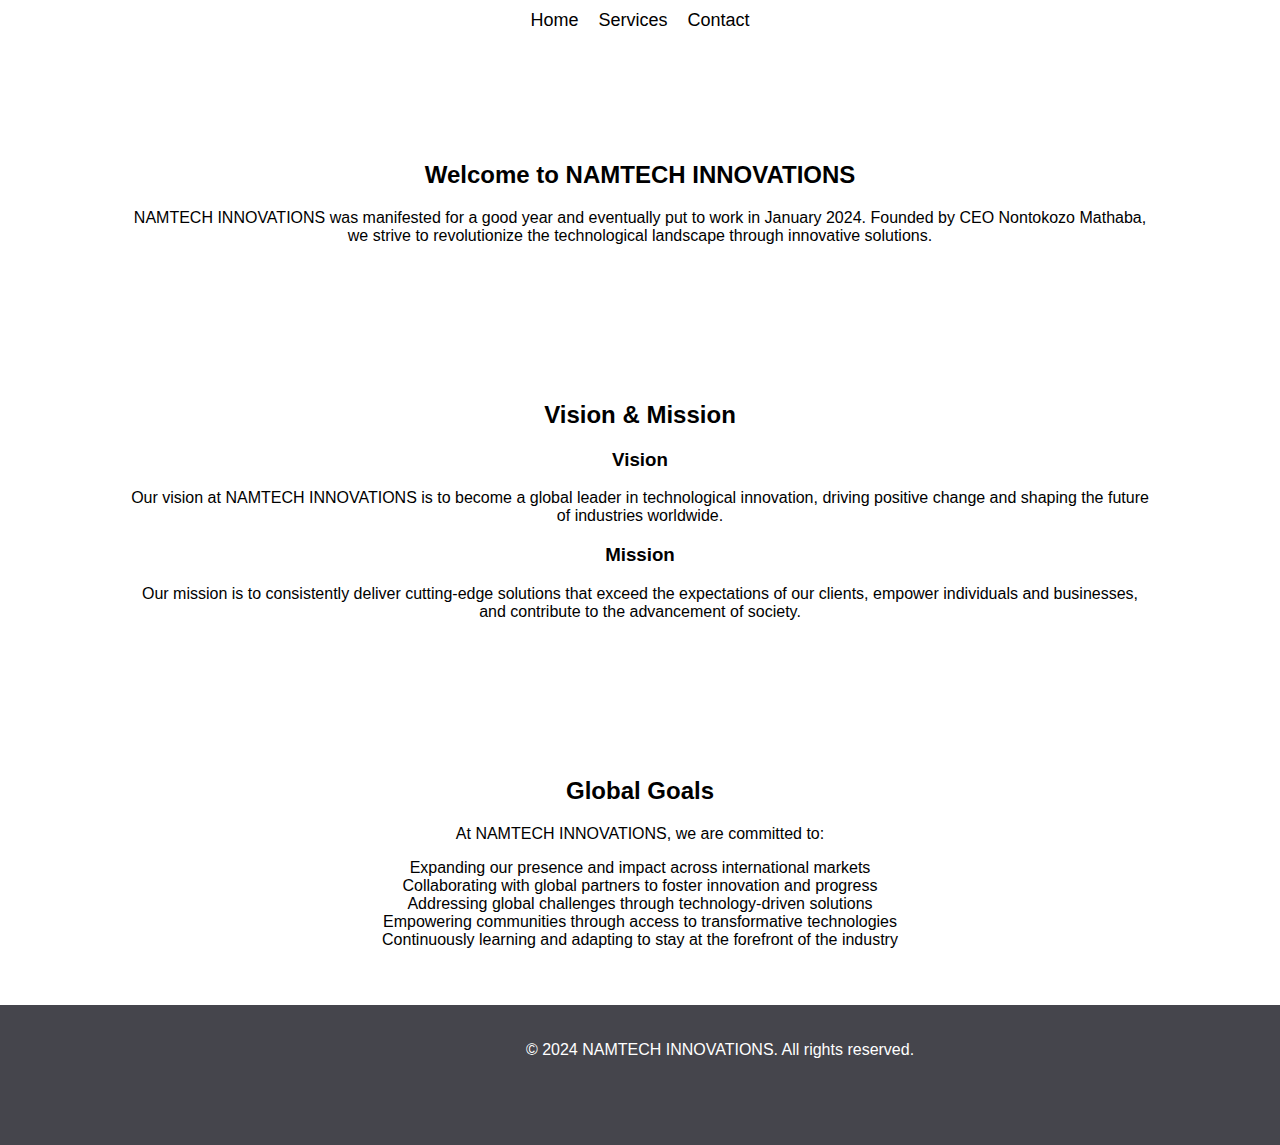
==== NAMTECH INNOVATIONS/about.html @ 0d2f3d3e "Add files via upload" ====
<!DOCTYPE html>
<html lang="en">
<head>
    <meta charset="UTF-8">
    <meta name="viewport" content="width=device-width, initial-scale=1.0">
    <link href="style.css" rel="stylesheet">
    <title>About</title>
    
</head>
<body>
    <div class="navbar">
        <div class="nav-item"><a href="index.html">Home</a></div>
        <div class="nav-item"><a href="services.html">Services</a></div>
        <div class="nav-item"><a href="contact.html">Contact</a></div>
    </div>
    

    <section id="company-info">
        <h2>Welcome to NAMTECH INNOVATIONS</h2>
        <p>NAMTECH INNOVATIONS was manifested for a good year and eventually put to work in January 2024. Founded by CEO Nontokozo Mathaba, we strive to revolutionize the technological landscape through innovative solutions.</p>
    </section>

    <section id="vision-mission">
        <h2>Vision & Mission</h2>
        <h3>Vision</h3>
        <p>Our vision at NAMTECH INNOVATIONS is to become a global leader in technological innovation, driving positive change and shaping the future of industries worldwide.</p>
        <h3>Mission</h3>
        <p>Our mission is to consistently deliver cutting-edge solutions that exceed the expectations of our clients, empower individuals and businesses, and contribute to the advancement of society.</p>
    </section>
    <section id="global-goals">
        <h2>Global Goals</h2>
        <p>At NAMTECH INNOVATIONS, we are committed to:</p>
        <ul>
            <li>Expanding our presence and impact across international markets</li>
            <li>Collaborating with global partners to foster innovation and progress</li>
            <li>Addressing global challenges through technology-driven solutions</li>
            <li>Empowering communities through access to transformative technologies</li>
            <li>Continuously learning and adapting to stay at the forefront of the industry</li>
        </ul>
    </section>
    <footer>
        <p>&copy; 2024 NAMTECH INNOVATIONS. All rights reserved.</p>
    </footer>
</body>
</html>
---- NAMTECH INNOVATIONS/style.css ----
body {
    font-family: Arial, sans-serif;
    margin: 0;
    padding: 0;
    box-sizing: border-box;
    overflow-x: hidden;
   
}

header {
    background-image: url('Images/Big-Data-Cloud.jpg'); /* Replace 'background.jpg' with the actual path to your image */
    background-size: 100% 100%;
    background-position: center;
    background-repeat: no-repeat;
    background-color: rgba(51, 51, 51, 0.8); /* Adding some transparency to the header */
    color: #fff;
    padding: 20em;
    text-align: center;
    background-attachment: fixed;
    
}
header h1 {
    font-size: 3em; /* Adjust the font size as needed */
}
/* Your existing styles */

/* Animation for h1 and p */
@keyframes fadeInUp {
    0% {
        opacity: 0;
        transform: translateY(80px); /* Start from 50px below */
    }
    100% {
        opacity: 1;
        transform: translateY(0); /* Move to its original position */
    }
}

header h1,
header p {
    animation: fadeInUp 3s ease forwards; /* Apply the animation */
    opacity: 0; /* Initially hide the elements */
}

/* Your existing styles */


nav {
    position: absolute;
    top: 35px;
    left: 50%;
    transform: translate(-50%, -50%);
    display: flex;
    justify-content: space-between;
    align-items: center;
    text-align: center;
}



nav ul {
    list-style: none;
    padding: 0;
    margin: 0;
    display: flex;
    justify-content: flex-end;
}

nav li {
    list-style: none;
    margin-right: 20px;
}

nav a {
    text-decoration: none;
    padding: 5px 10px;
    color: #fff;
    font-weight: bold;
    font-size: 1.2em;
}
nav ul li a::before{
    content: "";
    width: 100%;
    height: 3px;
    position: absolute;
    
    top: 0;
    left: 0;
}
.active{
    color: #fc036b;
    text-decoration: underline;
    font-weight: bold;
}


section {
    width: 80%;
    margin: 80px auto;
    padding: 2em;
    text-align: center;
}
.title{
    text-align: center;
    font-size: 4vmin;
    color: black;
}


.vision-mission-values {
    background-image: url('Images/Management-of-Cybersecurity-Operations.jpg'); /* Change 'background-image.jpg' to your actual image path */
    background-size: 100% 100%;
    background-position: center;
    background-attachment: fixed; /* Keeps the background image fixed */
    padding: 50px 20px; /* Adjust the padding as needed */
    width: 100%;
    height: 100vh; /* Ensures the section takes up the full viewport height */
    overflow-y: auto;
}

.vision, .mission, .values {
    text-align: left;
    margin-bottom: 40px;
    color: #fff; /* Text color on top of background image */
    padding-left: 120px; 
    position: relative;
}



.vision p, .mission p, .values p {
    color: #fff; /* Text color */
    position: relative; /* Position relative for absolute positioning of line */
}
.vision p::after, .mission p::after, .values p::after {
    content: '';
    position: absolute;
    bottom: -5px; /* Adjust as needed */
    left: 0;
    width: 200px; /* Adjust as needed */
    height: 1px; /* Thickness of the line */
    background-color: #fff; /* Color of the line */
}
.values ul {
    list-style-type: none;
    padding: 0;
}

.values ul li {
    margin-bottom: 10px;
}


.why-choose-us h1 {
    color: white; /* Set text color to white */
    text-align: right; /* Align text to the right */
    margin-top: -310px; /* Adjust top margin as needed */
    margin-right: 20px; /* Adjust right margin as needed */
    padding-right: 70px;
}
.explore-more-button {
    display: inline-block;
    background-color: #4CAF50;
    border: none;
    color: white;
    padding: 15px 32px;
    text-align: right;
    text-decoration: none;
    font-size: 16px;
    margin: 4px 2px;
    cursor: pointer;
    border-radius: 10px;
    margin-right: -790px;
    
}

.explore-more-button:hover {
    background-color: #45a049;
}
.learn-more-button {
    display: inline-block;
    background-color: #007bff; /* Blue color, you can change this */
    color: white;
    padding: 10px 20px; /* Adjust padding as needed */
    text-decoration: none;
    border-radius: 5px; /* Rounded corners */
    transition: background-color 0.3s ease; /* Smooth transition for hover effect */
    
    
}

.learn-more-button:hover {
    background-color: #0056b3; /* Darker blue color on hover, you can change this */
}

.learn-more-button span {
    pointer-events: none; /* Prevent text selection when clicking the button */
}

/* ... your existing styles ... */


#services {
    background-color: #f8f8f8;
    padding: 1em;
}

.service-container {
    display: flex;
    justify-content: space-around;
    flex-wrap: wrap;
    margin-top: 30px;
}

.service {
    max-width: 300px;
    margin: 2em;
    
}

.service img {
    max-width: 100%;
    height: auto;
    
}
/* ... your existing styles ... */

#projects {
    background-color: #f8f8f8;
    padding: 2em;
    text-align: center;
}

#projects h2 {
    color: #333;
}

#projects p {
    margin-bottom: 1em;
}

#project-count {
    margin-top: 2em;
}

#project-count h3 {
    color: #333;
}

#project-count p {
    font-size: 2em;
    font-weight: bold;
    color: #007bff; /* Adjust color as needed */
}





footer {
    background-color: #45454c;
    color: #fff;
    padding: 20px 80px;
    text-align: center;
   
    width: 100%;
    min-height: 100px;
    
}

.footer p{
    color: #fff;
    margin: 20px auto;
}


  

/* Animations */
img{
    transition: transform .3s ease;

}
img:hover{
    transform: scale(1.1);
}
.ctn:hover{
    background: whitesmoke;
    color: #fc036b;
    box-shadow: 2px 2px 5px black;
}
li:hover{
    color: #fc036b;
    cursor: zoom-out;
}



.navbar {
    background-color: white;
    padding: 10px 0;
    display: flex;
    justify-content: center;
}

.nav-item {
    margin-right: 20px;
}

.nav-item:last-child {
    margin-right: 0;
}

.nav-item a {
    color: black;
    text-decoration: none;
    font-size: 18px;
}

.nav-item a:hover {
    color: #ffcc00;
}


h1 {
    margin: 0;
}

.services {
    display: flex;
    flex-wrap: wrap;
    justify-content: center;
}

.service {
    display: inline-block;
    padding: 20px;
    border-radius: 8px;
    border: 1px solid #ccc;
    width: 300px;
    margin: 10px;
    text-align: center;
    cursor: pointer;
    transition: transform 0.3s ease, box-shadow 0.3s ease; /* Added box-shadow to transition */
}

.service:hover {
    transform: scale(1.05);
    box-shadow: 0px 0px 15px rgba(0, 0, 0, 0.3); /* Box shadow effect on hover */
}

.service i {
    font-size: 36px;
    margin-bottom: 10px;
}

section {
    padding: 20px;
    margin-bottom: 20px;
    background-color: #fff;
}

.package {
    border: 1px solid #ccc;
    border-radius: 5px;
    padding: 15px;
    margin-bottom: 15px;
}

.package h3 {
    margin-top: 0;
}

ul {
    list-style-type: none;
    padding: 0;
}
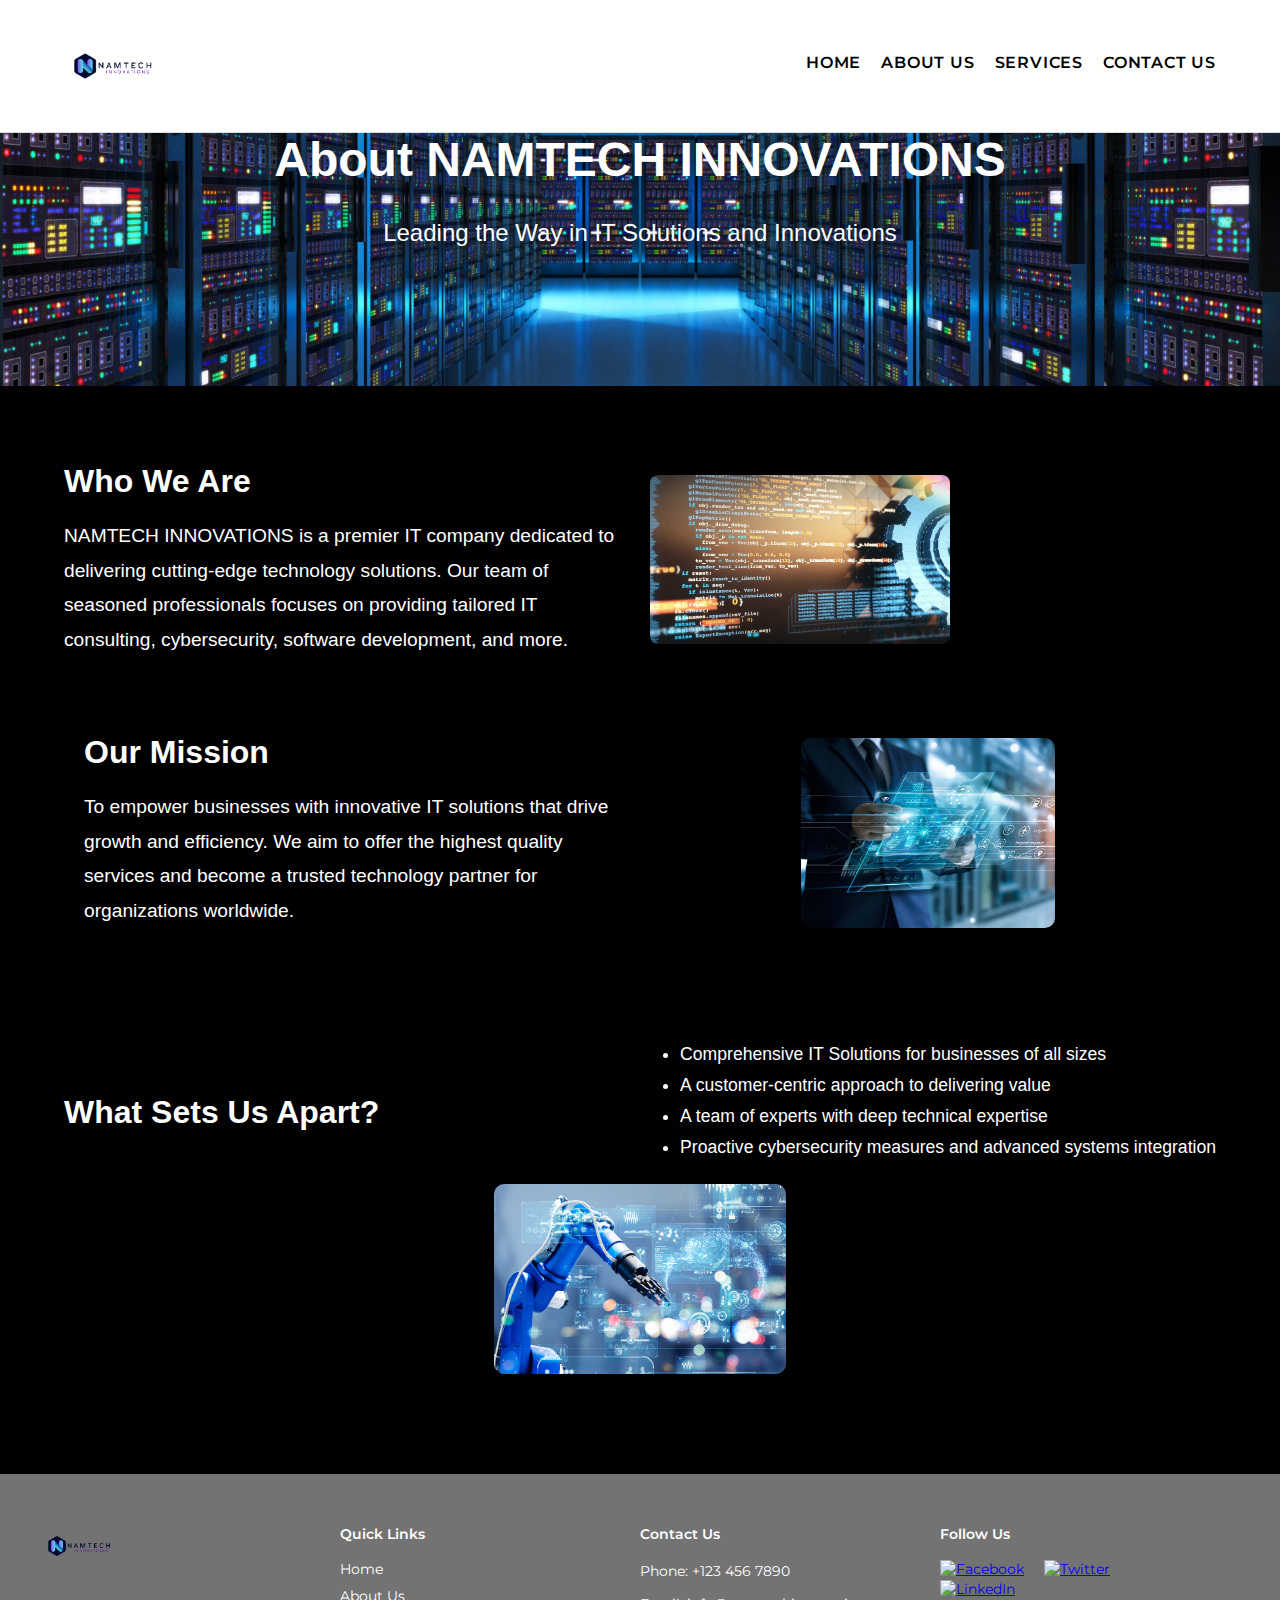
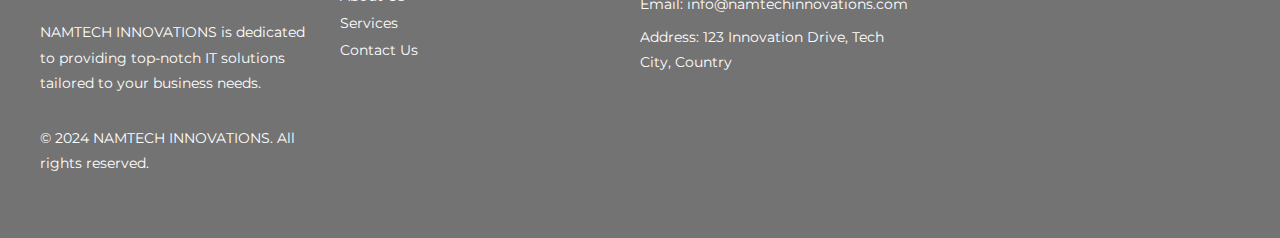
==== commit e2694a5d: "Add files via upload" ====
--- a/NAMTECH INNOVATIONS/about.html
+++ b/NAMTECH INNOVATIONS/about.html
@@ -3,43 +3,106 @@
 <head>
     <meta charset="UTF-8">
     <meta name="viewport" content="width=device-width, initial-scale=1.0">
+    <title>About Us - NAMTECH INNOVATIONS</title>
     <link href="style.css" rel="stylesheet">
-    <title>About</title>
-    
+    <link href="https://fonts.googleapis.com/css2?family=Montserrat:wght@400;600&display=swap" rel="stylesheet">
 </head>
 <body>
-    <div class="navbar">
-        <div class="nav-item"><a href="index.html">Home</a></div>
-        <div class="nav-item"><a href="services.html">Services</a></div>
-        <div class="nav-item"><a href="contact.html">Contact</a></div>
-    </div>
-    
+    <!-- Header -->
+    <header>
+        <div class="container">
+            <div class="header-content">
+                <div class="logo">
+                    <a href="index.html">
+                        <img src="Images/Logo big.png" alt="NAMTECH INNOVATIONS Logo">
+                    </a>
+                </div>
+                <nav>
+                    <ul>
+                        <li><a href="index.html">HOME</a></li>
+                        <li><a href="about.html">ABOUT US</a></li>
+                        <li><a href="index.html#services">SERVICES</a></li>
+                        <li><a href="contact.html">CONTACT US</a></li>
+                    </ul>
+                </nav>
+            </div>
+        </div>
+    </header>
 
-    <section id="company-info">
-        <h2>Welcome to NAMTECH INNOVATIONS</h2>
-        <p>NAMTECH INNOVATIONS was manifested for a good year and eventually put to work in January 2024. Founded by CEO Nontokozo Mathaba, we strive to revolutionize the technological landscape through innovative solutions.</p>
+    <!-- Hero Section -->
+    <section id="about-hero">
+        <div class="hero-content">
+            <h1>About NAMTECH INNOVATIONS</h1>
+            <p>Leading the Way in IT Solutions and Innovations</p>
+        </div>
     </section>
 
-    <section id="vision-mission">
-        <h2>Vision & Mission</h2>
-        <h3>Vision</h3>
-        <p>Our vision at NAMTECH INNOVATIONS is to become a global leader in technological innovation, driving positive change and shaping the future of industries worldwide.</p>
-        <h3>Mission</h3>
-        <p>Our mission is to consistently deliver cutting-edge solutions that exceed the expectations of our clients, empower individuals and businesses, and contribute to the advancement of society.</p>
+    <!-- About Us Section -->
+    <section id="about">
+        <div class="container">
+            <div class="about-intro">
+                <div class="about-text animate-fade-in">
+                    <h2>Who We Are</h2>
+                    <p>NAMTECH INNOVATIONS is a premier IT company dedicated to delivering cutting-edge technology solutions. Our team of seasoned professionals focuses on providing tailored IT consulting, cybersecurity, software development, and more.</p>
+                </div>
+                <div class="about-image animate-slide-in">
+                    <img src="Images/Software-Development-Models.avif" alt="NAMTECH INNOVATIONS Team">
+                </div>
+            </div>
+
+            <div class="mission-section animate-fade-in">
+                <div class="mission-text">
+                    <h2>Our Mission</h2>
+                    <p>To empower businesses with innovative IT solutions that drive growth and efficiency. We aim to offer the highest quality services and become a trusted technology partner for organizations worldwide.</p>
+                </div>
+                <div class="mission-image">
+                    <img src="Images/IT-Consulting-Services-3-.jpg" alt="Our Mission">
+                </div>
+            </div>
+
+            <div class="unique-section animate-fade-in">
+                <h2>What Sets Us Apart?</h2>
+                <ul>
+                    <li>Comprehensive IT Solutions for businesses of all sizes</li>
+                    <li>A customer-centric approach to delivering value</li>
+                    <li>A team of experts with deep technical expertise</li>
+                    <li>Proactive cybersecurity measures and advanced systems integration</li>
+                </ul>
+                <img src="Images/Robotics.jpg" alt="Innovation at NAMTECH">
+            </div>
+        </div>
     </section>
-    <section id="global-goals">
-        <h2>Global Goals</h2>
-        <p>At NAMTECH INNOVATIONS, we are committed to:</p>
-        <ul>
-            <li>Expanding our presence and impact across international markets</li>
-            <li>Collaborating with global partners to foster innovation and progress</li>
-            <li>Addressing global challenges through technology-driven solutions</li>
-            <li>Empowering communities through access to transformative technologies</li>
-            <li>Continuously learning and adapting to stay at the forefront of the industry</li>
-        </ul>
-    </section>
+
+    <!-- Footer -->
     <footer>
-        <p>&copy; 2024 NAMTECH INNOVATIONS. All rights reserved.</p>
+        <div class="footer-container">
+            <div class="footer-about">
+                <img src="Images/Logo big.png" alt="NAMTECH INNOVATIONS Logo">
+                <p>NAMTECH INNOVATIONS is dedicated to providing top-notch IT solutions tailored to your business needs.</p>
+                <p>&copy; 2024 NAMTECH INNOVATIONS. All rights reserved.</p>
+            </div>
+            <div class="footer-links">
+                <h4>Quick Links</h4>
+                <ul>
+                    <li><a href="#hero">Home</a></li>
+                    <li><a href="#about">About Us</a></li>
+                    <li><a href="#services">Services</a></li>
+                    <li><a href="#contact">Contact Us</a></li>
+                </ul>
+            </div>
+            <div class="footer-contact">
+                <h4>Contact Us</h4>
+                <p>Phone: +123 456 7890</p>
+                <p>Email: info@namtechinnovations.com</p>
+                <p>Address: 123 Innovation Drive, Tech City, Country</p>
+            </div>
+            <div class="footer-social">
+                <h4>Follow Us</h4>
+                <a href="#"><img src="Images/facebook-icon.png" alt="Facebook"></a>
+                <a href="#"><img src="Images/twitter-icon.png" alt="Twitter"></a>
+                <a href="#"><img src="Images/linkedin-icon.png" alt="LinkedIn"></a>
+            </div>
+        </div>
     </footer>
 </body>
-</html>+</html>
--- a/NAMTECH INNOVATIONS/style.css
+++ b/NAMTECH INNOVATIONS/style.css
@@ -1,377 +1,769 @@
+/* Global Styles */
 body {
+    margin: 0;
     font-family: Arial, sans-serif;
+    color: #f4f4f4;
+}
+
+.container {
+    width: 80%;
+    margin: 0 auto;
+}
+
+/* Header Styles */
+header {
+    background: #fff;
+    padding: 1rem 0;
+    border-bottom: 1px solid #ddd;
+    position: fixed;
+    width: 100%;
+    top: 0;
+    z-index: 1000;
+    font-family: 'Montserrat', sans-serif; 
+    font-weight: 400; 
+}
+
+.header-container {
+    max-width: 1200px; /* Adjust this value to your desired width */
+    margin: 0 auto; /* Center the container */
+    padding: 0 1rem; /* Optional padding for responsive design */
+}
+.header-content {
+    display: flex;
+    align-items: center;
+    justify-content: space-between;
+}
+
+.logo {
+    flex-shrink: 0;
+}
+
+.logo img {
+    max-height: 100px;
+    display: block;
+    margin: 0 auto;
+}
+
+nav ul {
+    list-style: none;
+    display: flex;
     margin: 0;
     padding: 0;
-    box-sizing: border-box;
-    overflow-x: hidden;
-   
-}
-
-header {
-    background-image: url('Images/Big-Data-Cloud.jpg'); /* Replace 'background.jpg' with the actual path to your image */
-    background-size: 100% 100%;
-    background-position: center;
-    background-repeat: no-repeat;
-    background-color: rgba(51, 51, 51, 0.8); /* Adding some transparency to the header */
-    color: #fff;
-    padding: 20em;
-    text-align: center;
-    background-attachment: fixed;
-    
-}
-header h1 {
-    font-size: 3em; /* Adjust the font size as needed */
-}
-/* Your existing styles */
-
-/* Animation for h1 and p */
-@keyframes fadeInUp {
-    0% {
-        opacity: 0;
-        transform: translateY(80px); /* Start from 50px below */
-    }
-    100% {
-        opacity: 1;
-        transform: translateY(0); /* Move to its original position */
-    }
-}
-
-header h1,
-header p {
-    animation: fadeInUp 3s ease forwards; /* Apply the animation */
-    opacity: 0; /* Initially hide the elements */
-}
-
-/* Your existing styles */
-
-
-nav {
-    position: absolute;
-    top: 35px;
-    left: 50%;
-    transform: translate(-50%, -50%);
-    display: flex;
-    justify-content: space-between;
-    align-items: center;
-    text-align: center;
-}
-
-
-
-nav ul {
+}
+
+nav ul li {
+    margin-left: 20px;
+    position: relative;
+}
+
+nav ul li a {
+    color: #000; /* Black text color for the links */
+    text-decoration: none;
+    font-weight: 600;
+    font-size: 1rem; /* Adjust font size */
+    letter-spacing: 0.05em; /* Slight letter spacing */
+    text-transform: uppercase; /* Uppercase text similar to Analytikus */
+}
+
+nav ul li a:hover {
+    text-decoration: underline; /* Optional underline on hover */
+}
+
+/* Sidebar Styles */
+.sidebar {
+    position: fixed;
+    top: 0;
+    left: -250px; /* Hide the sidebar off-screen */
+    width: 250px;
+    height: 100%;
+    background: #fff;
+    box-shadow: 2px 0 5px rgba(0, 0, 0, 0.3);
+    transition: left 0.3s ease;
+    z-index: 1001;
+    overflow-y: auto;
+    padding-top: 60px; /* Ensure padding is below header */
+}
+
+.sidebar.active {
+    left: 0; /* Slide the sidebar into view */
+}
+
+.sidebar nav ul {
     list-style: none;
     padding: 0;
     margin: 0;
-    display: flex;
-    justify-content: flex-end;
-}
-
-nav li {
-    list-style: none;
-    margin-right: 20px;
-}
-
-nav a {
+}
+
+.sidebar nav ul li {
+    border-bottom: 1px solid #ddd;
+}
+
+.sidebar nav ul li a {
+    display: block;
+    padding: 15px;
+    color: #333;
     text-decoration: none;
-    padding: 5px 10px;
-    color: #fff;
-    font-weight: bold;
-    font-size: 1.2em;
-}
-nav ul li a::before{
-    content: "";
-    width: 100%;
+    font-weight: 600;
+    font-size: 1rem;
+}
+
+.sidebar nav ul li a:hover {
+    background: #f4f4f4;
+}
+
+/* Menu Toggle Button Styles */
+.menu-toggle {
+    display: none;
+    cursor: pointer;
+}
+
+.menu-toggle span {
+    display: block;
+    width: 30px;
     height: 3px;
+    margin: 5px 0;
+    background-color: #000;
+    transition: 0.4s;
+}
+
+/* Mobile Styles */
+@media (max-width: 768px) {
+    nav ul.main-menu {
+        display: none; /* Hide the default nav menu on small screens */
+    }
+
+    .sidebar {
+        display: block; /* Show sidebar on small screens */
+    }
+
+    .menu-toggle {
+        display: block; /* Show menu toggle button on small screens */
+    }
+}
+
+
+
+/* Dropdown Styles */
+.dropdown {
+    position: relative;
+    display: inline-block;
+}
+
+.dropbtn {
+    background-color: transparent;
+    color: #333;
+    font-weight: 600;
+    font-size: 1rem;
+    letter-spacing: 0.1em;
+    text-transform: uppercase;
+    text-decoration: none;
+    border: none;
+    cursor: pointer;
+    padding: 10px;
+}
+
+.dropdown-content {
+    display: none;
     position: absolute;
-    
+    background-color: #fff;
+    border: 1px solid #e0e0e0;
+    box-shadow: 0 4px 8px rgba(0, 0, 0, 0.2);
+    min-width: 200px;
+    z-index: 1;
+    top: 100%; /* Position below the dropdown button */
+    left: 0;
+    border-radius: 5px;
+    opacity: 0;
+    transition: opacity 0.3s ease, transform 0.3s ease;
+    transform: translateY(10px);
+}
+
+.dropdown-content a {
+    color: #333;
+    padding: 12px 16px;
+    text-decoration: none;
+    display: block;
+    font-size: 0.875rem;
+    font-weight: 400;
+    letter-spacing: 0.02em;
+}
+
+.dropdown-content a:hover {
+    background-color: #f4f4f4;
+}
+
+.dropdown:hover .dropdown-content {
+    display: block;
+    opacity: 1;
+    transform: translateY(0);
+}
+
+.dropdown:hover .dropbtn {
+    color: #007bff; /* Highlight color for dropdown button */
+}
+
+
+@media (max-width: 768px) {
+    .logo img {
+        max-height: 70px; /* Adjust as needed for smaller screens */
+    }
+}
+
+
+/* Container Adjustment */
+.container {
+    width: 90%;
+    margin: 0 auto;
+}
+
+/* Hero Section Adjustment (if necessary) */
+#hero {
+    display: flex;
+    flex-direction: column;
+    justify-content: center;
+    align-items: center;
+    text-align: center;
+    height: 100vh;
+    background: linear-gradient(180deg, rgba(0, 0, 0, 0.5), rgba(0, 0, 0, 0.5)), 
+                url('Images/black\ digital.jpg') no-repeat center center/cover;
+    position: relative;
+    color: #fff;
+    margin: 0; /* Ensure no margin around the hero section */
+    padding: 0; /* Ensure no padding around the hero section */
+    width: 100vw; /* Full width of the viewport */
+    overflow: hidden; /* Prevents scrollbars from appearing */
+}
+@media (max-width: 768px) {
+    #hero h1 {
+        font-size: 2rem;
+    }
+    #hero p {
+        font-size: 1rem;
+    }
+}
+
+.hero-content {
+    z-index: 1;
+    color: #fff;
+}
+
+.hero-content h1 {
+    font-size: 3rem;
+    margin-bottom: 1rem;
+}
+
+.hero-content p {
+    font-size: 1.2rem;
+    margin-bottom: 2rem;
+}
+
+.btn-primary {
+    background: #007bff;
+    color: #fff;
+    padding: 10px 20px;
+    text-decoration: none;
+    border-radius: 5px;
+}
+
+#animation-container {
+    position: absolute;
     top: 0;
     left: 0;
-}
-.active{
-    color: #fc036b;
-    text-decoration: underline;
+    width: 100%;
+    height: 100%;
+    z-index: 0;
+    background: transparent;
+}
+
+#business-solutions {
+    background-color: #e9e8e6; 
+    padding: 50px 0;
+    overflow: hidden; /* Ensure smooth animation */
+}
+#business-solutions .container {
+    max-width: 1100px; /* Adjusted width */
+    margin: 0 auto;
+}
+#business-solutions .content {
+    display: flex;
+    align-items: center;
+    justify-content: space-between;
+    text-align: left;
+}
+#business-solutions .text {
+    flex: 1;
+    margin-right: 20px; /* Space between text and logo */
+    padding-left: 0;
+}
+#business-solutions h1 {
+    font-size: 36px;
     font-weight: bold;
-}
-
-
-section {
-    width: 80%;
-    margin: 80px auto;
-    padding: 2em;
+    margin-bottom: 20px;
+    color: #2c2c2c; /* Dark font color */
+    opacity: 0;
+    animation: fade-in 1s forwards ease-in-out;
+}
+#business-solutions p {
+    font-size: 18px;
+    line-height: 1.6;
+    color: #2c2c2c; /* Dark font color */
+    opacity: 0;
+    animation: fade-in 1.5s forwards ease-in-out;
+}
+#business-solutions .cta-btn {
+    display: inline-block;
+    padding: 15px 30px;
+    background-color: #360361;
+    color: white;
+    font-size: 16px;
+    font-weight: bold;
+    border-radius: 5px;
+    text-decoration: none;
+    margin-top: 30px;
+    opacity: 0;
+    animation: fade-in 2s forwards ease-in-out;
+}
+#business-solutions .logo-container {
+    flex-shrink: 0;
+}
+#business-solutions .logo {
+    width: 250px; /* Adjust as needed */
+    height: auto;
+    animation: slide-in 1s ease-out;
+}
+
+/* Animations */
+@keyframes fade-in {
+    0% {
+        opacity: 0;
+        transform: translateY(20px);
+    }
+    100% {
+        opacity: 1;
+        transform: translateY(0);
+    }
+}
+
+@keyframes slide-in {
+    0% {
+        opacity: 0;
+        transform: translateX(100%);
+    }
+    100% {
+        opacity: 1;
+        transform: translateX(0);
+    }
+}
+
+/* Responsive layout for smaller screens */
+@media (max-width: 768px) {
+    #business-solutions .content {
+        flex-direction: column;
+        text-align: center;
+    }
+    #business-solutions .text {
+        margin-right: 0;
+    }
+    #business-solutions .logo {
+        margin-top: 20px;
+    }
+}
+
+    #our-clients {
+        background-color: #f5f5f5; /* Light background for contrast */
+        padding: 50px 0;
+    }
+    #our-clients .container {
+        text-align: center;
+        max-width: 1700px;
+        margin: 0 auto;
+    }
+    #our-clients h2 {
+        font-size: 32px;
+        font-weight: bold;
+        margin-bottom: 40px;
+        color: #000000; /* Black text color */
+    }
+    #our-clients .stats {
+        display: flex;
+        justify-content: space-around;
+        flex-wrap: wrap;
+    }
+    #our-clients .stat-item {
+        margin: 20px;
+    }
+    #our-clients h3 {
+        font-size: 36px;
+        font-weight: bold;
+        margin-bottom: 10px;
+        color: #000000; /* Black text color */
+    }
+    #our-clients p {
+        font-size: 18px;
+        color: #000000; /* Black text color */
+    }
+/* Services Section Styles */
+#services {
+    padding: 4rem 0;
+    background: #f4f4f4;
+}
+
+#services h2 {
     text-align: center;
-}
-.title{
+    margin-bottom: 2rem;
+    font-size: 2rem;
+    color: #333;
+}
+
+.services-grid {
+    display: flex;
+    flex-wrap: wrap;
+    justify-content: space-around;
+}
+
+.service-card {
+    background: #fff;
+    border-radius: 8px;
+    box-shadow: 0 4px 8px rgba(0, 0, 0, 0.1);
+    margin: 1rem;
+    padding: 1.5rem;
+    flex: 1 1 calc(33.333% - 2rem);
+    box-sizing: border-box;
     text-align: center;
-    font-size: 4vmin;
-    color: black;
-}
-
-
-.vision-mission-values {
-    background-image: url('Images/Management-of-Cybersecurity-Operations.jpg'); /* Change 'background-image.jpg' to your actual image path */
-    background-size: 100% 100%;
-    background-position: center;
-    background-attachment: fixed; /* Keeps the background image fixed */
-    padding: 50px 20px; /* Adjust the padding as needed */
-    width: 100%;
-    height: 100vh; /* Ensures the section takes up the full viewport height */
-    overflow-y: auto;
-}
-
-.vision, .mission, .values {
+}
+
+.service-card h3 {
+    margin-top: 0;
+    font-size: 1.5rem;
+    color: #007bff;
+}
+
+.service-card p {
+    font-size: 1rem;
+    color: #666;
+}
+
+/* Responsive Adjustments */
+@media (max-width: 768px) {
+    .service-card {
+        flex: 1 1 calc(50% - 2rem);
+    }
+}
+
+@media (max-width: 480px) {
+    .service-card {
+        flex: 1 1 100%;
+    }
+}
+
+/* About Us Section Styles */
+#about-hero {
+    background: url('Images/server.jpg') no-repeat center center/cover;
+    padding: 100px 0;
+    text-align: center;
+    color: white;
+}
+
+#about-hero h1 {
+    font-size: 3em;
+    margin-bottom: 10px;
+}
+
+#about-hero p {
+    font-size: 1.5em;
+}
+
+#about {
+    padding: 50px 0;
+    background-color: #000;
+}
+
+.about-intro {
+    display: flex;
+    justify-content: space-between;
+    align-items: center;
+    flex-wrap: wrap;
+    gap: 20px;
+}
+.about-text {
+    flex: 1; /* Makes the text take up available space */
     text-align: left;
-    margin-bottom: 40px;
-    color: #fff; /* Text color on top of background image */
-    padding-left: 120px; 
-    position: relative;
-}
-
-
-
-.vision p, .mission p, .values p {
-    color: #fff; /* Text color */
-    position: relative; /* Position relative for absolute positioning of line */
-}
-.vision p::after, .mission p::after, .values p::after {
-    content: '';
-    position: absolute;
-    bottom: -5px; /* Adjust as needed */
-    left: 0;
-    width: 200px; /* Adjust as needed */
-    height: 1px; /* Thickness of the line */
-    background-color: #fff; /* Color of the line */
-}
-.values ul {
-    list-style-type: none;
+}
+
+.about-image {
+    flex: 1; /* Makes the image take up available space */
+}
+.about-intro img {
+    max-width: 300px; /* Adjust image size */
+    height: auto;
+    border-radius: 8px;
+    flex-shrink: 0; /* Prevents image from shrinking */
+}
+
+.mission-section, .unique-section {
+    display: flex;
+    flex-wrap: wrap;
+    align-items: center;
+    justify-content: space-between;
+    margin-bottom: 50px;
+}
+
+.mission-section .mission-text, .unique-section .unique-text {
+    flex: 1;
+    padding: 20px;
+}
+
+.mission-section .mission-image, .unique-section .unique-image {
+    flex: 1;
+    padding: 20px;
+}
+
+.mission-section img, .unique-section img {
+    max-width: 60%; /* Adjust this percentage to control the size */
+    height: 190px; /* Maintain the aspect ratio */
+    border-radius: 10px;
+    margin: 0 auto; /* Center the images */
+    display: block; /* Ensure images are centered */
+}
+
+
+h2 {
+    font-size: 2em;
+    margin-bottom: 15px;
+    font-weight: 600;
+    color: #fff;
+}
+
+p {
+    font-size: 1.2em;
+    line-height: 1.8;
+    margin-bottom: 30px;
+    color: #fff;
+}
+
+ul {
+    list-style: disc;
+    padding-left: 40px;
+}
+
+ul li {
+    font-size: 1.1em;
+    margin-bottom: 10px;
+    color: #fff;
+}
+.unique-section ul {
+    list-style-type: disc;
+    margin-left: 20px;
+}
+
+.unique-section li {
+    margin-bottom: 10px;
+    font-size: 1.1em;
+}
+/* Animation keyframes */
+@keyframes fadeIn {
+    from { opacity: 0; }
+    to { opacity: 1; }
+}
+
+@keyframes slideIn {
+    from { transform: translateX(-100%); opacity: 0; }
+    to { transform: translateX(0); opacity: 1; }
+}
+
+/* Animation classes */
+.animate-fade-in {
+    animation: fadeIn 1.5s ease-out;
+}
+
+.animate-slide-in {
+    animation: slideIn 1.5s ease-out;
+}
+
+
+
+/* Contact Section Styles */
+
+.contact-container {
+    max-width: 450px; /* Width of the form */
+    margin: 0; /* Remove default margin */
+    padding: 15px; /* Padding inside the form */
+    background-color: #ffffff; /* Background color of the form */
+    box-shadow: 0 0 10px rgba(0, 0, 0, 0.1); /* Subtle shadow for the form */
+    border-radius: 8px; /* Rounded corners */
+    position: relative; /* Relative positioning for alignment */
+    text-align: left; /* Align text to the left */
+    margin-top: 50px;
+}
+@media (max-width: 768px) {
+    .contact-container {
+        width: 100%;
+    }
+}
+.contact-section {
+    display: flex;
+    justify-content: flex-start; /* Align the form to the left */
+    padding: 20px; /* Padding around the section */
+    margin-top: 50px;
+}
+
+
+.contact-container h2 {
+    text-align: center;
+    font-size: 1.4em; /* Slightly reduce the font size */
+    margin-bottom: 15px; /* Reduce bottom margin */
+    font-weight: 600; /* Keep the header bold */
+    color: #333; /* Dark color for readability */
+}
+
+.contact-container form {
+    display: flex;
+    flex-direction: column;
+
+}
+
+.contact-container label {
+    font-size: 0.85em; /* Slightly reduce label font size */
+    margin-bottom: 5px;
+    color: #555; /* Subtle color for labels */
+}
+
+.contact-container input,
+.contact-container textarea {
+    padding: 12px; /* Reduce padding for input and textarea */
+    margin-bottom: 12px; /* Reduce bottom margin */
+    border: 1px solid #ccc;
+    border-radius: 4px;
+    font-size: 1em; /* Reduce font size */
+}
+
+.contact-container button {
+    padding: 12px; /* Reduce button padding */
+    background-color: #007bff;
+    color: #fff;
+    border: none;
+    border-radius: 4px;
+    font-size: 1em; /* Reduce button font size */
+    cursor: pointer;
+    transition: background-color 0.3s ease;
+}
+
+.contact-container button:hover {
+    background-color: #0056b3; /* Darker blue on hover */
+}
+
+
+
+
+.map-container {
+    max-width: 100%;
+    height: 450px;
+    margin: 20px 0;
+}
+
+#location {
+    text-align: right;
+}
+
+
+/* Footer Styles */
+footer {
+    background-color: #747373;
+    color: #fff;
+    padding: 2rem 0;
+    text-align: left;
+    font-family: 'Montserrat', sans-serif;
+    font-size: 0.875rem; /* Adjust as needed to match other sites */
+}
+
+.footer-container {
+    max-width: 1200px;
+    margin: 0 auto;
+    display: flex;
+    flex-wrap: wrap;
+    justify-content: space-between;
+}
+
+.footer-about {
+    flex: 1;
+    margin-right: 2rem;
+}
+
+.footer-about img {
+    max-height: 80px;
+    margin-bottom: 1rem;
+}
+
+.footer-about p,
+.footer-links a,
+.footer-contact p {
+    font-size: 0.875rem; /* Adjust the font size to match other sites */
+}
+
+.footer-links,
+.footer-contact,
+.footer-social {
+    flex: 1;
+    margin-right: 2rem;
+}
+
+.footer-links h4,
+.footer-contact h4,
+.footer-social h4 {
+    margin-bottom: 1rem;
+    font-weight: 600;
+}
+
+.footer-links ul {
+    list-style: none;
     padding: 0;
-}
-
-.values ul li {
-    margin-bottom: 10px;
-}
-
-
-.why-choose-us h1 {
-    color: white; /* Set text color to white */
-    text-align: right; /* Align text to the right */
-    margin-top: -310px; /* Adjust top margin as needed */
-    margin-right: 20px; /* Adjust right margin as needed */
-    padding-right: 70px;
-}
-.explore-more-button {
+    margin: 0;
+}
+
+.footer-links ul li {
+    margin-bottom: 0.5rem;
+}
+
+.footer-links ul li a {
+    font-size: 0.875rem;
+    color: #fff;
+    text-decoration: none;
+    transition: color 0.3s;
+}
+
+.footer-links ul li a:hover {
+    color: #007bff;
+}
+
+.footer-contact p {
+    margin: 0.5rem 0;
+}
+
+.footer-social a {
     display: inline-block;
-    background-color: #4CAF50;
-    border: none;
-    color: white;
-    padding: 15px 32px;
-    text-align: right;
-    text-decoration: none;
-    font-size: 16px;
-    margin: 4px 2px;
-    cursor: pointer;
-    border-radius: 10px;
-    margin-right: -790px;
-    
-}
-
-.explore-more-button:hover {
-    background-color: #45a049;
-}
-.learn-more-button {
-    display: inline-block;
-    background-color: #007bff; /* Blue color, you can change this */
-    color: white;
-    padding: 10px 20px; /* Adjust padding as needed */
-    text-decoration: none;
-    border-radius: 5px; /* Rounded corners */
-    transition: background-color 0.3s ease; /* Smooth transition for hover effect */
-    
-    
-}
-
-.learn-more-button:hover {
-    background-color: #0056b3; /* Darker blue color on hover, you can change this */
-}
-
-.learn-more-button span {
-    pointer-events: none; /* Prevent text selection when clicking the button */
-}
-
-/* ... your existing styles ... */
-
-
-#services {
-    background-color: #f8f8f8;
-    padding: 1em;
-}
-
-.service-container {
-    display: flex;
-    justify-content: space-around;
-    flex-wrap: wrap;
-    margin-top: 30px;
-}
-
-.service {
-    max-width: 300px;
-    margin: 2em;
-    
-}
-
-.service img {
-    max-width: 100%;
-    height: auto;
-    
-}
-/* ... your existing styles ... */
-
-#projects {
-    background-color: #f8f8f8;
-    padding: 2em;
-    text-align: center;
-}
-
-#projects h2 {
-    color: #333;
-}
-
-#projects p {
-    margin-bottom: 1em;
-}
-
-#project-count {
-    margin-top: 2em;
-}
-
-#project-count h3 {
-    color: #333;
-}
-
-#project-count p {
-    font-size: 2em;
-    font-weight: bold;
-    color: #007bff; /* Adjust color as needed */
-}
-
-
-
-
-
-footer {
-    background-color: #45454c;
-    color: #fff;
-    padding: 20px 80px;
-    text-align: center;
-   
-    width: 100%;
-    min-height: 100px;
-    
-}
-
-.footer p{
-    color: #fff;
-    margin: 20px auto;
-}
-
-
-  
-
-/* Animations */
-img{
-    transition: transform .3s ease;
-
-}
-img:hover{
-    transform: scale(1.1);
-}
-.ctn:hover{
-    background: whitesmoke;
-    color: #fc036b;
-    box-shadow: 2px 2px 5px black;
-}
-li:hover{
-    color: #fc036b;
-    cursor: zoom-out;
-}
-
-
-
-.navbar {
-    background-color: white;
-    padding: 10px 0;
-    display: flex;
-    justify-content: center;
-}
-
-.nav-item {
-    margin-right: 20px;
-}
-
-.nav-item:last-child {
-    margin-right: 0;
-}
-
-.nav-item a {
-    color: black;
-    text-decoration: none;
-    font-size: 18px;
-}
-
-.nav-item a:hover {
-    color: #ffcc00;
-}
-
-
-h1 {
-    margin: 0;
-}
-
-.services {
-    display: flex;
-    flex-wrap: wrap;
-    justify-content: center;
-}
-
-.service {
-    display: inline-block;
-    padding: 20px;
-    border-radius: 8px;
-    border: 1px solid #ccc;
-    width: 300px;
-    margin: 10px;
-    text-align: center;
-    cursor: pointer;
-    transition: transform 0.3s ease, box-shadow 0.3s ease; /* Added box-shadow to transition */
-}
-
-.service:hover {
-    transform: scale(1.05);
-    box-shadow: 0px 0px 15px rgba(0, 0, 0, 0.3); /* Box shadow effect on hover */
-}
-
-.service i {
-    font-size: 36px;
-    margin-bottom: 10px;
-}
-
-section {
-    padding: 20px;
-    margin-bottom: 20px;
-    background-color: #fff;
-}
-
-.package {
-    border: 1px solid #ccc;
-    border-radius: 5px;
-    padding: 15px;
-    margin-bottom: 15px;
-}
-
-.package h3 {
-    margin-top: 0;
-}
-
-ul {
-    list-style-type: none;
-    padding: 0;
-}+    margin-right: 1rem;
+}
+
+.footer-social img {
+    width: 24px;
+    height: 24px;
+    vertical-align: middle;
+}
+@media (max-width: 768px) {
+    .footer-about, .footer-links, .footer-contact, .footer-social {
+        flex: 1 1 100%;
+        text-align: center;
+    }
+}
+
+/* Utility Classes */
+.mt-1 { margin-top: 1rem; }
+.mb-1 { margin-bottom: 1rem; }
+.p-2 { padding: 2rem; }
+
+/* Hide elements on smaller screens */
+@media (max-width: 768px) {
+    .hide-on-mobile {
+        display: none;
+    }
+}
